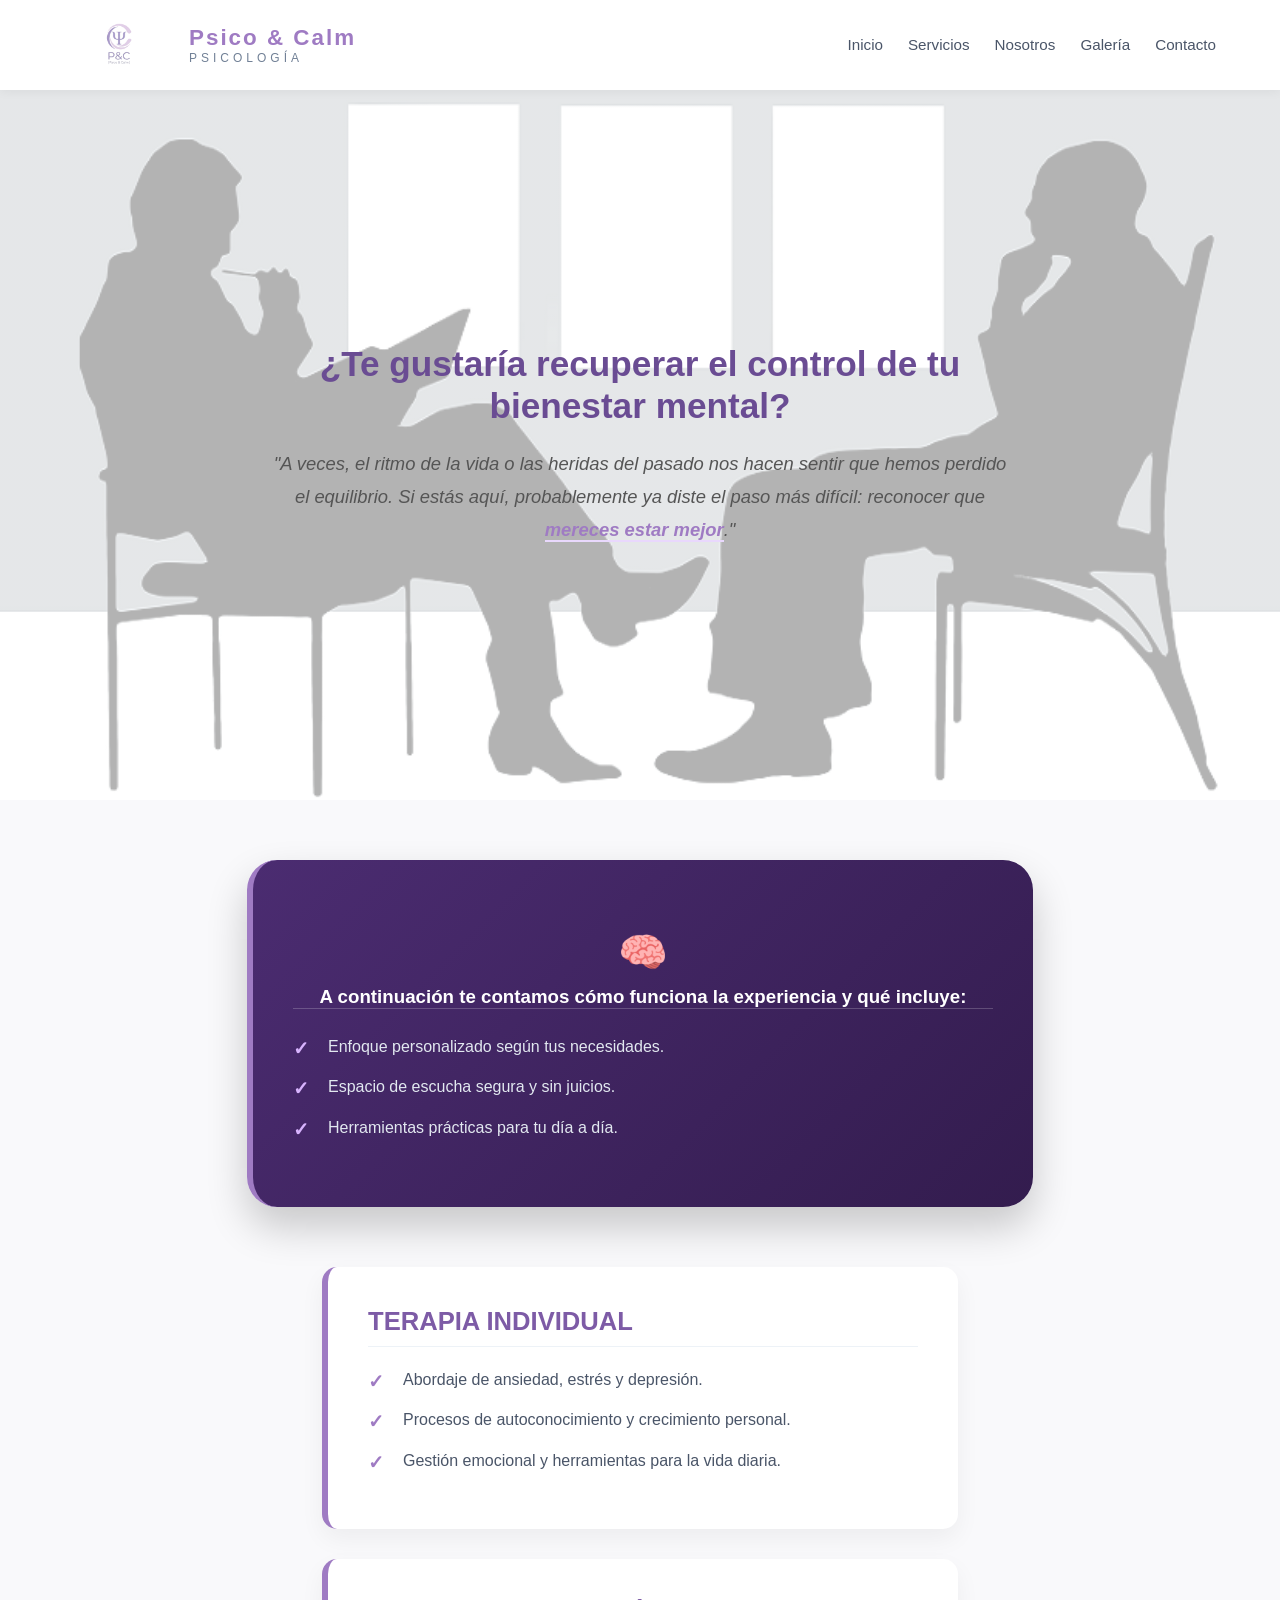
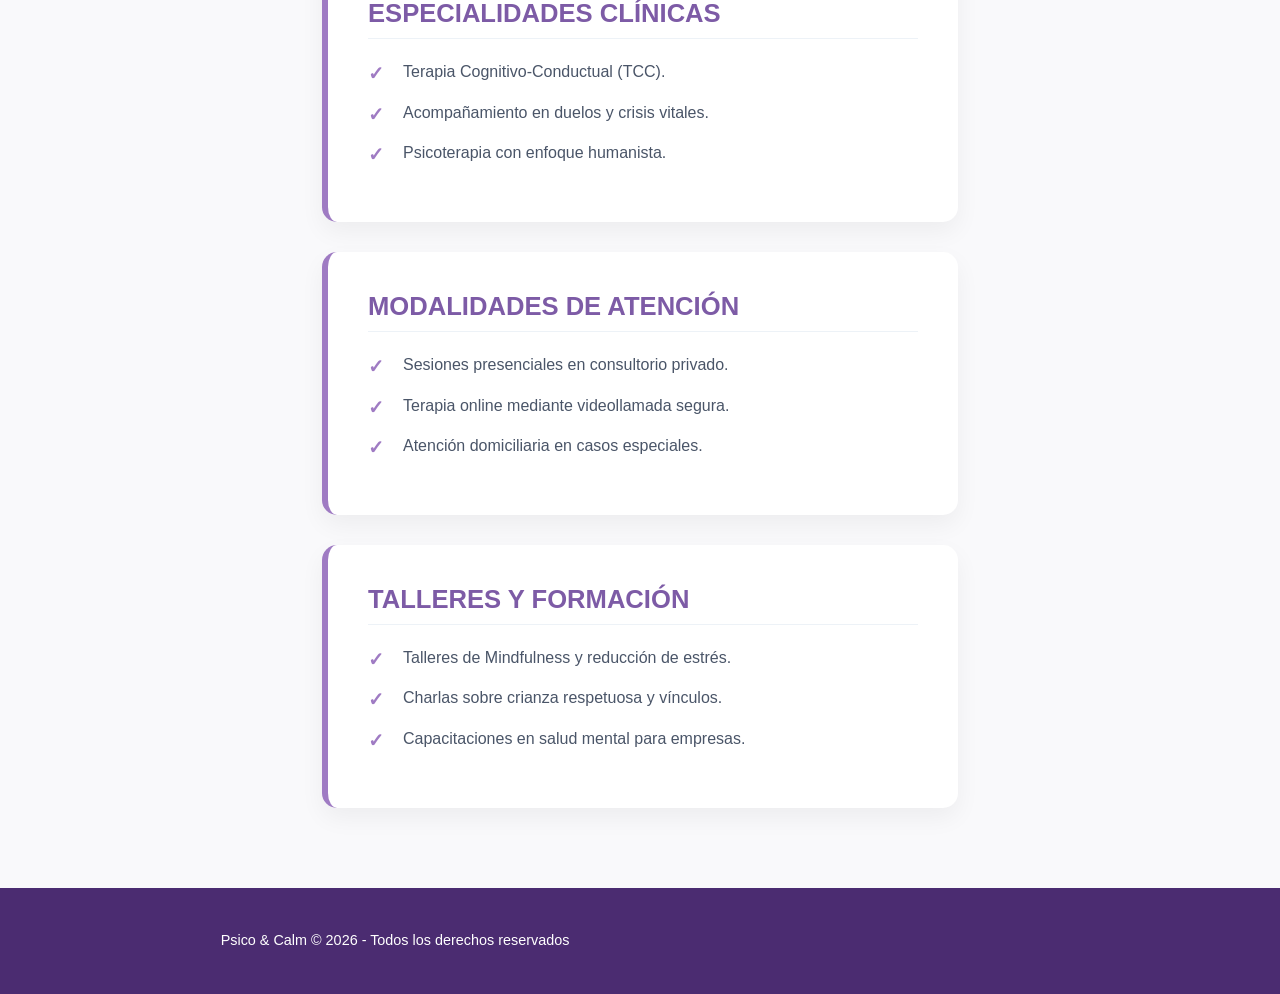
==== index.html @ 8753ea4b "first commit" ====
<!DOCTYPE html>
<html lang="es">
<head>
    <meta charset="UTF-8">
    <meta name="viewport" content="width=device-width, initial-scale=1.0">
    <title>Psico & Calm - Servicios de Psicología</title>
    <link rel="stylesheet" href="css/style.css">
</head>
<body>
    <header>
        <nav>
            <div class="logo">
                <a href="#inicio">
                    <img src="imagenes/logo.png" alt="Logo de Psicología" class="logo-img">
                </a>
                <div class="texto-logo">
                    <span class="nombre-logo">Psico & Calm</span>
                    <span class="especialidad">Psicología</span>
                </div>
            </div>

            <ul>
                <li><a href="#">Inicio</a></li>
                <li><a href="#">Servicios</a></li>
                <li><a href="#">Nosotros</a></li>
                <li><a href="#">Galería</a></li>
                <li><a href="#">Contacto</a></li>
            </ul>
        </nav>
    </header>

    <main>
        <section class="bienestar-mental">
            <h1>¿Te gustaría recuperar el control de tu bienestar mental?</h1>
            <p>"A veces, el ritmo de la vida o las heridas del pasado nos hacen sentir que hemos perdido el equilibrio. Si estás aquí, probablemente ya diste el paso más difícil: reconocer que <span class="resaltado">mereces estar mejor</span>."</p>
        </section>
        
        <article class="experiencia">
            <h3>A continuación te contamos cómo funciona la experiencia y qué incluye:</h3>
            <ul>
                <li>Enfoque personalizado según tus necesidades.</li>
                <li>Espacio de escucha segura y sin juicios.</li>
                <li>Herramientas prácticas para tu día a día.</li>
            </ul>
        </article>

        <article class="terapia-individual">
            <h2>TERAPIA INDIVIDUAL</h2>
            <ul>
                <li>Abordaje de ansiedad, estrés y depresión.</li>
                <li>Procesos de autoconocimiento y crecimiento personal.</li>
                <li>Gestión emocional y herramientas para la vida diaria.</li>
            </ul>
        </article>

        <article class="especialidades-clinicas">
            <h2>ESPECIALIDADES CLÍNICAS</h2>
            <ul>
                <li>Terapia Cognitivo-Conductual (TCC).</li>
                <li>Acompañamiento en duelos y crisis vitales.</li>
                <li>Psicoterapia con enfoque humanista.</li>
            </ul>
        </article>

        <article class="modalidades-atencion">
            <h2>MODALIDADES DE ATENCIÓN</h2>
            <ul>
                <li>Sesiones presenciales en consultorio privado.</li>
                <li>Terapia online mediante videollamada segura.</li>
                <li>Atención domiciliaria en casos especiales.</li>
            </ul>
        </article>

        <article class="talleres-formacion">
            <h2>TALLERES Y FORMACIÓN</h2>
            <ul>
                <li>Talleres de Mindfulness y reducción de estrés.</li>
                <li>Charlas sobre crianza respetuosa y vínculos.</li>
                <li>Capacitaciones en salud mental para empresas.</li>
            </ul>
        </article>
    </main>

    <footer>
        <p>Psico & Calm © 2026 - Todos los derechos reservados</p>
    </footer>
</body>
</html>
---- css/style.css ----
/* 1. ESTRUCTURA GLOBAL */
body {
    display: flex;
    flex-direction: column;
    min-height: 100vh;
    margin: 0;
    font-family: 'Segoe UI', Tahoma, Geneva, Verdana, sans-serif;
    background-color: #f9f9fb;
}

/* 2. HEADER Y NAVEGACIÓN */
header {
    background-color: #ffffff;
    padding: 10px 5%;
    position: sticky;
    top: 0;
    z-index: 1000;
    box-shadow: 0 2px 10px rgba(0,0,0,0.05);
}

nav {
    display: flex;
    justify-content: space-between;
    align-items: center;
    min-height: 70px;
}

.logo {
    display: flex;
    align-items: center;
    gap: 15px;
}

.logo-img {
    height: 60px;
    width: auto;
    transition: transform 0.3s ease;
}

.texto-logo {
    display: flex;
    flex-direction: column;
}

.nombre-logo {
    font-size: 1.4rem;
    letter-spacing: 2px;
    font-weight: bold;
    color: #9f7bc3;
}

.especialidad {
    font-size: 0.75rem;
    letter-spacing: 4px;
    text-transform: uppercase;
    color: #718096;
}

nav ul {
    list-style: none;
    display: flex;
    gap: 25px;
    margin: 0;
    padding: 0;
}

nav ul li a {
    text-decoration: none;
    color: #4a5568;
    font-weight: 500;
    font-size: 0.95rem;
    transition: color 0.3s;
}

nav ul li a:hover {
    color: #9f7bc3;
}

/* 3. CONTENIDO PRINCIPAL (MAIN) */
main {
    flex: 1;
}

h1 {
    color: #6a4c93;
    font-size: 2.2rem;
    text-align: center;
    line-height: 1.2;
    margin-bottom: 20px;
    max-width: 800px;
    margin-left: auto;
    margin-right: auto;
}

p {
    color: #555555;
    font-size: 1.15rem;
    line-height: 1.8;
    max-width: 750px;
    margin: 0 auto 30px;
    text-align: center;
    font-style: italic;
}

.resaltado {
    color: #9f7bc3;
    font-weight: 600;
    border-bottom: 2px solid #e9d8fd;
}

/* 4. BIENESTAR MENTAL */
.bienestar-mental {
    /* RUTA CORREGIDA: sale de css/ y entra a imagenes/ */
    background-image: linear-gradient(rgba(255, 255, 255, 0.7), rgba(255, 255, 255, 0.7)), url('../imagenes/psicologo.png');
    background-size: cover;
    background-position: center;
    min-height: 70vh;
    display: flex;
    flex-direction: column;
    justify-content: center;
    align-items: center;
    text-align: center;
    padding: 40px 20px;
}

/* 5. EL CARTEL - EXPERIENCIA */
.experiencia {
    background: linear-gradient(135deg, #4b2c71 0%, #331c4e 100%);
    color: #ffffff;
    border-radius: 30px;
    box-shadow: 0 20px 40px rgba(0, 0, 0, 0.2);
    padding: 50px 40px;
    max-width: 700px;
    margin: 60px auto;
    text-align: center;
    position: relative;
    overflow: hidden;
}

.experiencia h3 {
    color: #fff !important;
    border-bottom: 1px solid rgba(255,255,255,0.2) !important;
    margin-bottom: 25px;
}

.experiencia h3::before {
    content: '🧠';
    display: block;
    font-size: 2.5rem;
    margin-bottom: 10px;
}

.experiencia ul {
    list-style: none;
    padding: 0;
}

.experiencia li {
    color: #e2e8f0 !important;
    margin-bottom: 15px;
}

/* 6. TARJETAS DE ARTÍCULOS */
article {
    background-color: #ffffff;
    padding: 40px;
    margin: 30px auto;
    max-width: 550px;
    border-radius: 15px;
    border-left: 6px solid #9f7bc3;
    box-shadow: 0 10px 25px rgba(0, 0, 0, 0.05);
    transition: transform 0.3s ease;
}

article:hover {
    transform: translateY(-5px);
    box-shadow: 0 15px 35px rgba(159, 123, 195, 0.2);
}

article h2 {
    color: #7d5ba6;
    margin-top: 0;
    margin-bottom: 20px;
    font-size: 1.6rem;
    border-bottom: 1px solid #edf2f7;
    padding-bottom: 10px;
}

/* 7. LISTAS Y CHECKS */
article ul {
    list-style: none;
    padding: 0;
}

article li {
    position: relative;
    padding-left: 35px;
    margin-bottom: 15px;
    color: #4a5568;
    line-height: 1.6;
    text-align: left;
}

article li::before {
    content: '✓';
    position: absolute;
    left: 0;
    color: #9f7bc3;
    font-weight: bold;
    font-size: 1.2rem;
}

.experiencia li::before {
    color: #d8b4fe;
}

/* 8. ANIMACIONES */
@keyframes aparecerSuave {
    from {
        opacity: 0;
        transform: translateY(20px);
    }
    to {
        opacity: 1;
        transform: translateY(0);
    }
}

.bienestar-mental h1 { animation: aparecerSuave 1s ease-out forwards; }
.bienestar-mental p { opacity: 0; animation: aparecerSuave 1s ease-out 0.4s forwards; }

.experiencia li { opacity: 0; }
.experiencia li:nth-child(1) { animation: aparecerSuave 0.8s ease-out 0.8s forwards; }
.experiencia li:nth-child(2) { animation: aparecerSuave 0.8s ease-out 1.0s forwards; }
.experiencia li:nth-child(3) { animation: aparecerSuave 0.8s ease-out 1.2s forwards; }

/* 9. FOOTER */
footer {
    background-color: #4b2c71;
    color: #ffffff;
    text-align: center;
    padding: 40px 20px;
    margin-top: 50px;
}

footer p {
    color: white;
    font-size: 0.9rem;
    margin: 0;
    font-style: normal;
}
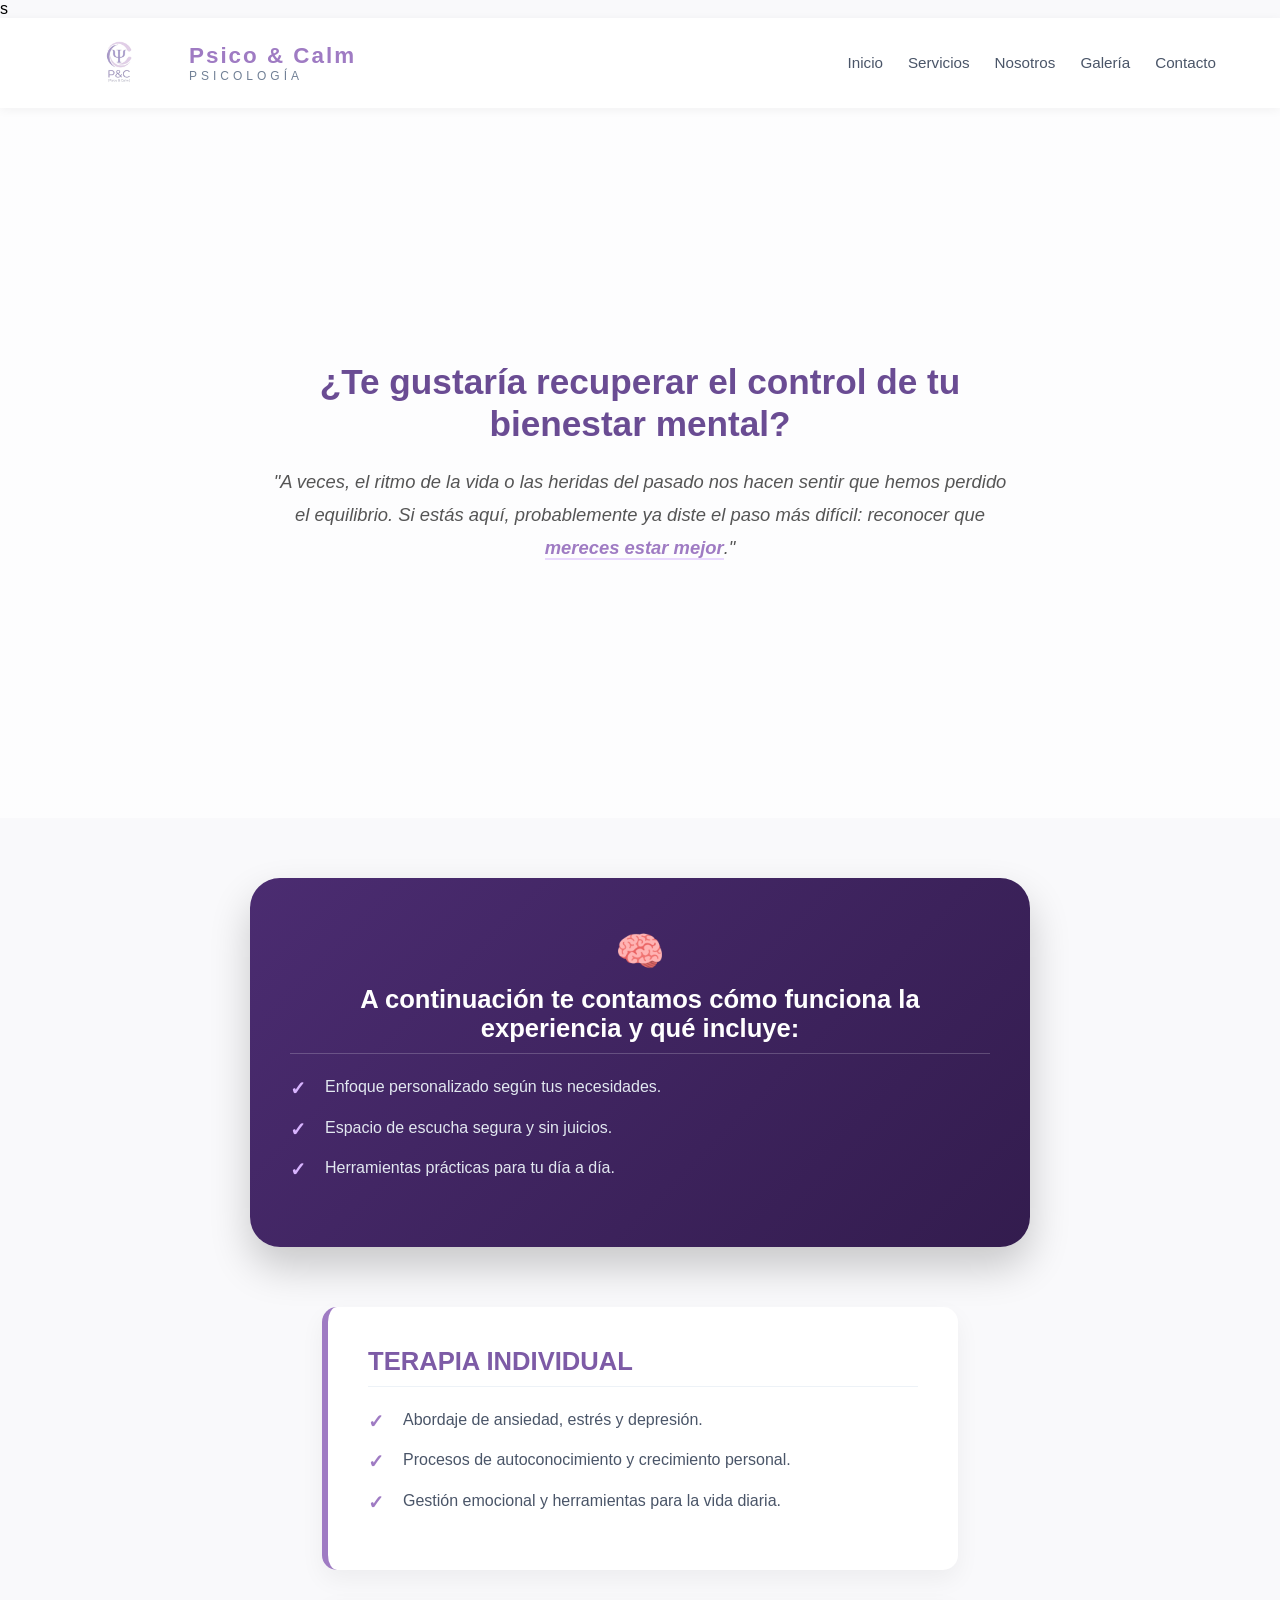
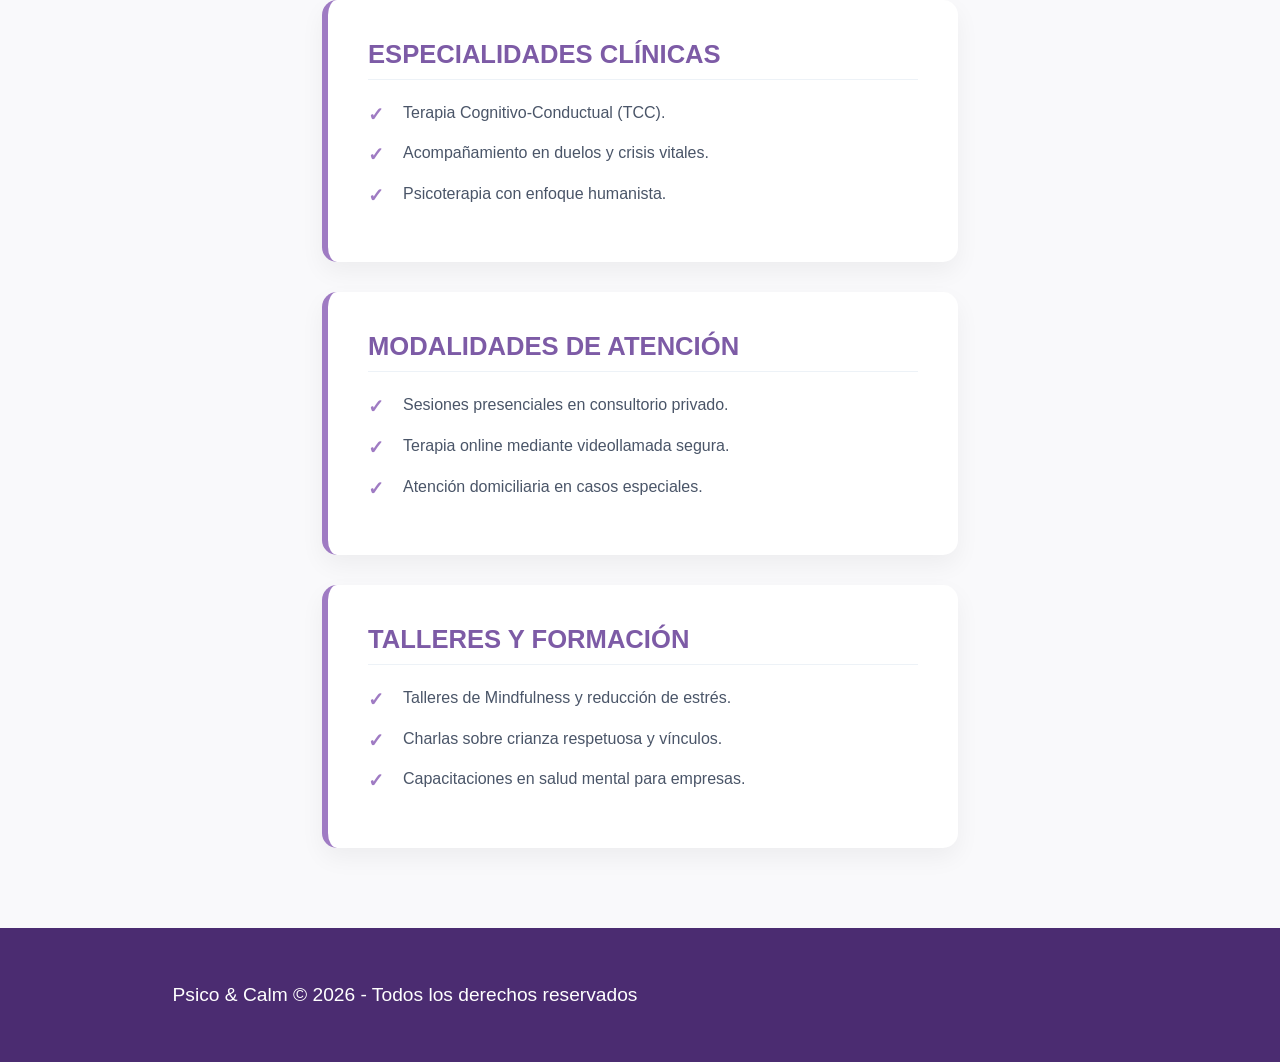
==== commit 7fb34bec: "Estructura de navegación y páginas de contacto y nosotros" ====
--- a/index.html
+++ b/index.html
@@ -4,7 +4,7 @@
     <meta charset="UTF-8">
     <meta name="viewport" content="width=device-width, initial-scale=1.0">
     <title>Psico & Calm - Servicios de Psicología</title>
-    <link rel="stylesheet" href="css/style.css">
+    <link rel="stylesheet" href="css/style.css">s
 </head>
 <body>
     <header>
@@ -20,11 +20,11 @@
             </div>
 
             <ul>
-                <li><a href="#">Inicio</a></li>
-                <li><a href="#">Servicios</a></li>
-                <li><a href="#">Nosotros</a></li>
-                <li><a href="#">Galería</a></li>
-                <li><a href="#">Contacto</a></li>
+                <li><a href="index.html">Inicio</a></li>
+                <li><a href="servicios.html">Servicios</a></li>
+                <li><a href="nosotros.html">Nosotros</a></li>
+                <li><a href="galería.html">Galería</a></li>
+                <li><a href="contacto.html">Contacto</a></li>
             </ul>
         </nav>
     </header>
--- a/css/style.css
+++ b/css/style.css
@@ -88,8 +88,6 @@
     line-height: 1.2;
     margin-bottom: 20px;
     max-width: 800px;
-    margin-left: auto;
-    margin-right: auto;
 }
 
 p {
@@ -110,8 +108,7 @@
 
 /* 4. BIENESTAR MENTAL */
 .bienestar-mental {
-    /* RUTA CORREGIDA: sale de css/ y entra a imagenes/ */
-    background-image: linear-gradient(rgba(255, 255, 255, 0.7), rgba(255, 255, 255, 0.7)), url('../imagenes/psicologo.png');
+    background-image: linear-gradient(rgba(255, 255, 255, 0.7), rgba(255, 255, 255, 0.7)), url('psicologo.png');
     background-size: cover;
     background-position: center;
     min-height: 70vh;
@@ -135,12 +132,12 @@
     text-align: center;
     position: relative;
     overflow: hidden;
+    border-left: none; /* Quitamos el borde lateral aquí */
 }
 
 .experiencia h3 {
     color: #fff !important;
     border-bottom: 1px solid rgba(255,255,255,0.2) !important;
-    margin-bottom: 25px;
 }
 
 .experiencia h3::before {
@@ -150,14 +147,8 @@
     margin-bottom: 10px;
 }
 
-.experiencia ul {
-    list-style: none;
-    padding: 0;
-}
-
 .experiencia li {
     color: #e2e8f0 !important;
-    margin-bottom: 15px;
 }
 
 /* 6. TARJETAS DE ARTÍCULOS */
@@ -177,7 +168,7 @@
     box-shadow: 0 15px 35px rgba(159, 123, 195, 0.2);
 }
 
-article h2 {
+article h2, article h3 {
     color: #7d5ba6;
     margin-top: 0;
     margin-bottom: 20px;
@@ -245,7 +236,69 @@
 
 footer p {
     color: white;
-    font-size: 0.9rem;
-    margin: 0;
+    font-size: 1.2rem;
+    margin: 10px; /* Se agregó la unidad 'px' y el ';' */
     font-style: normal;
+}
+/* 10. ESTILOS DE CONTACTO */
+.contacto-container {
+    padding: 60px 20px;
+    max-width: 600px;
+    margin: 0 auto;
+}
+
+.formulario-contacto {
+    background-color: #ffffff;
+    padding: 40px;
+    border-radius: 20px;
+    box-shadow: 0 10px 30px rgba(0, 0, 0, 0.05);
+    display: flex;
+    flex-direction: column;
+    gap: 20px;
+}
+
+.campo {
+    display: flex;
+    flex-direction: column;
+    gap: 8px;
+    text-align: left;
+}
+
+.campo label {
+    color: #6a4c93;
+    font-weight: 600;
+    font-size: 0.95rem;
+}
+
+.campo input, .campo textarea {
+    padding: 12px 15px;
+    border: 2px solid #edf2f7;
+    border-radius: 10px;
+    font-family: inherit;
+    font-size: 1rem;
+    transition: border-color 0.3s ease;
+}
+
+.campo input:focus, .campo textarea:focus {
+    outline: none;
+    border-color: #9f7bc3;
+    background-color: #fdfbff;
+}
+
+.btn-enviar {
+    background-color: #9f7bc3;
+    color: white;
+    padding: 15px;
+    border: none;
+    border-radius: 10px;
+    font-size: 1.1rem;
+    font-weight: bold;
+    cursor: pointer;
+    transition: background-color 0.3s ease, transform 0.2s ease;
+    margin-top: 10px;
+}
+
+.btn-enviar:hover {
+    background-color: #7d5ba6;
+    transform: translateY(-2px);
 }
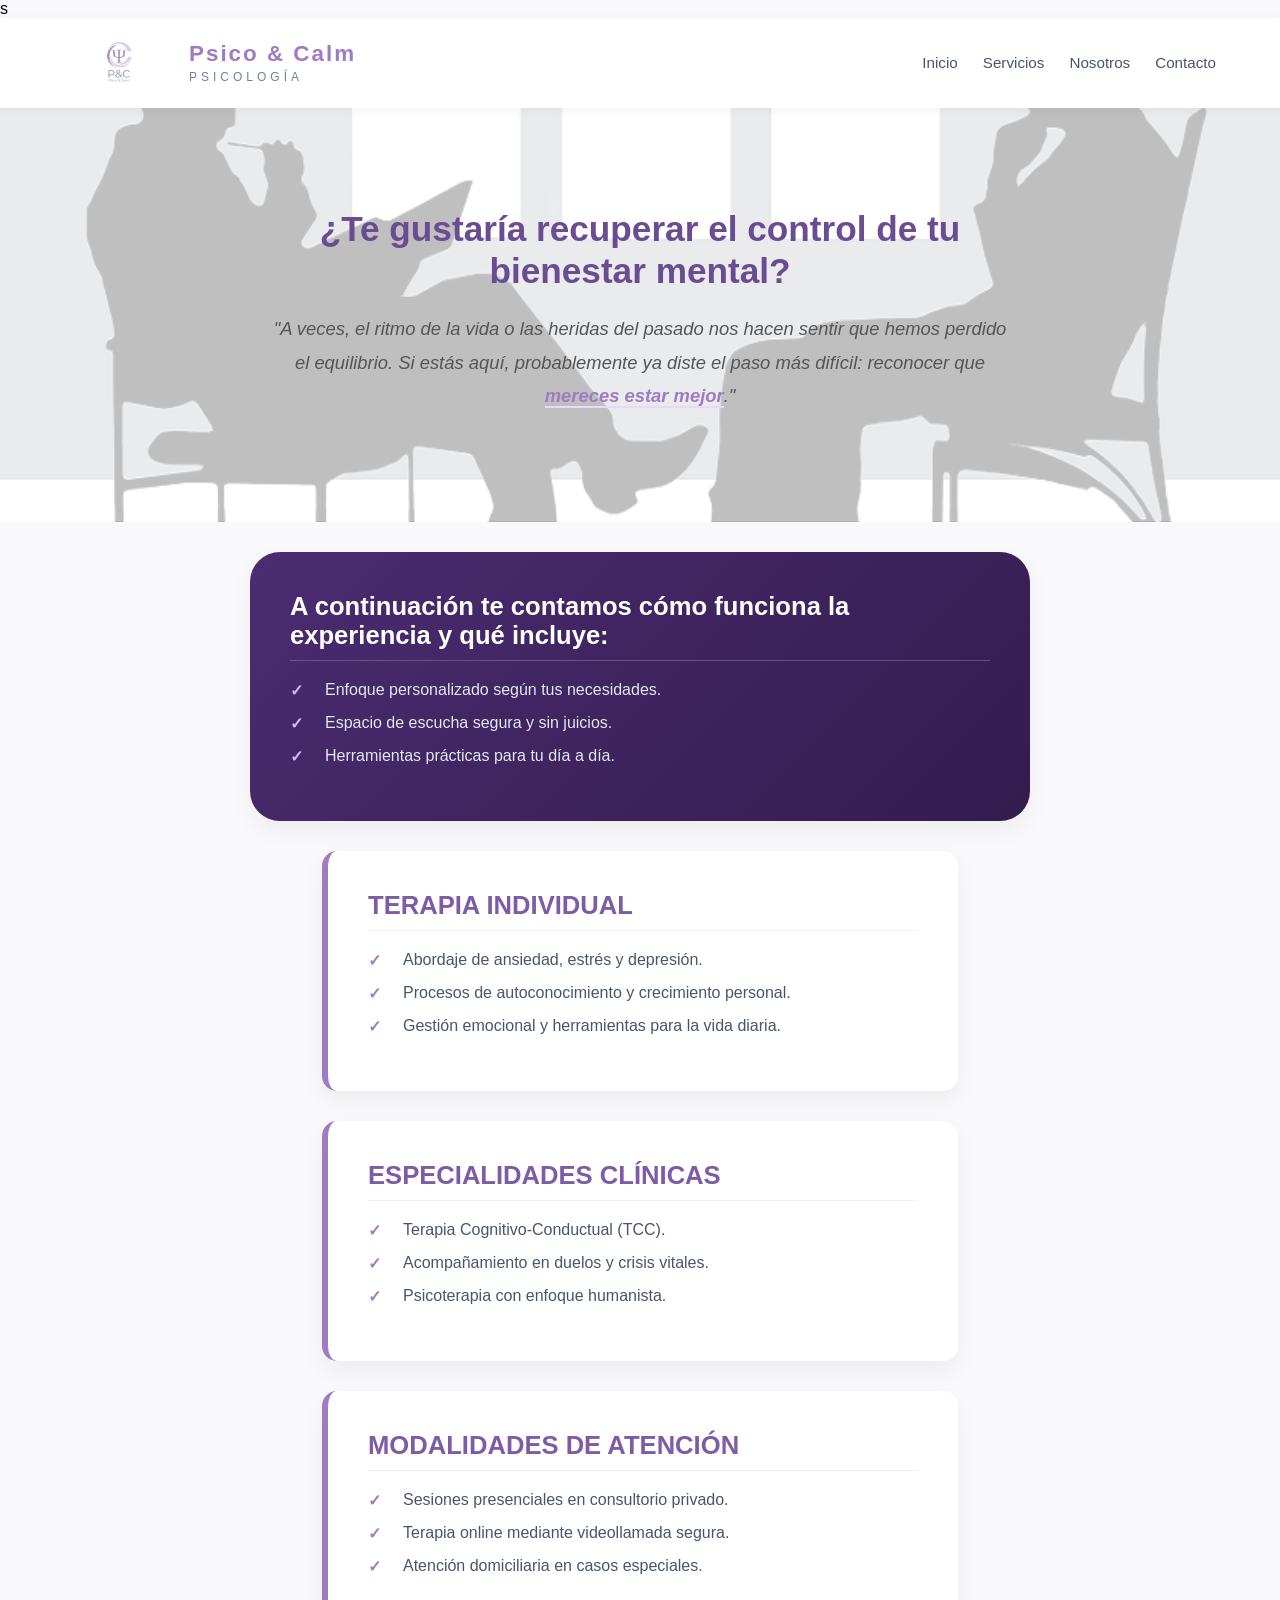
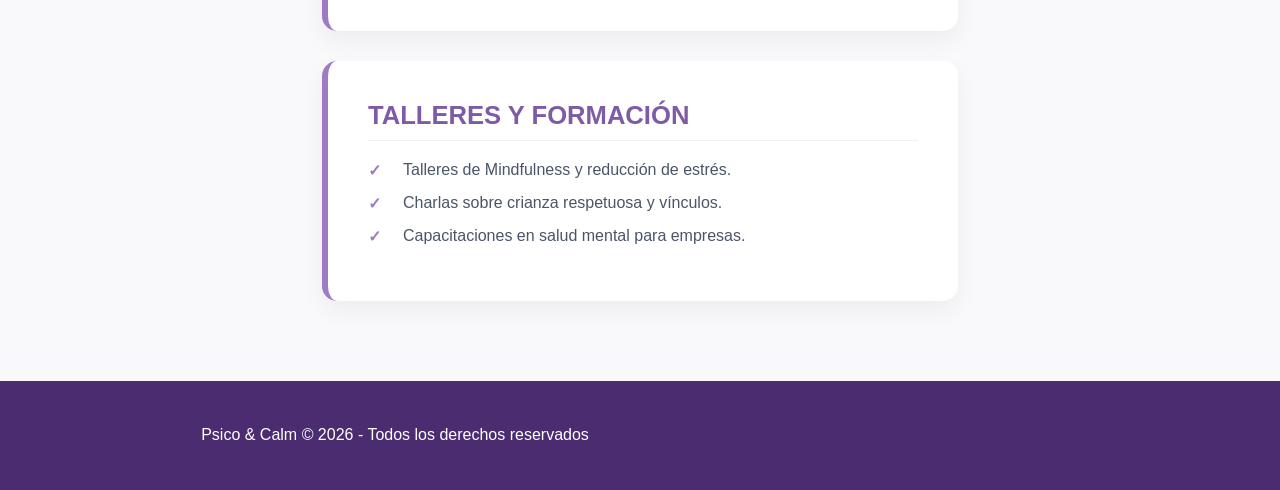
==== commit 2438b188: "docs: agregado README y finalización de páginas de servicios y nosotros" ====
--- a/index.html
+++ b/index.html
@@ -23,7 +23,6 @@
                 <li><a href="index.html">Inicio</a></li>
                 <li><a href="servicios.html">Servicios</a></li>
                 <li><a href="nosotros.html">Nosotros</a></li>
-                <li><a href="galería.html">Galería</a></li>
                 <li><a href="contacto.html">Contacto</a></li>
             </ul>
         </nav>
--- a/css/style.css
+++ b/css/style.css
@@ -37,16 +37,12 @@
     transition: transform 0.3s ease;
 }
 
-.texto-logo {
-    display: flex;
-    flex-direction: column;
-}
-
 .nombre-logo {
     font-size: 1.4rem;
     letter-spacing: 2px;
     font-weight: bold;
     color: #9f7bc3;
+    display: block;
 }
 
 .especialidad {
@@ -86,7 +82,7 @@
     font-size: 2.2rem;
     text-align: center;
     line-height: 1.2;
-    margin-bottom: 20px;
+    margin: 20px auto;
     max-width: 800px;
 }
 
@@ -97,7 +93,6 @@
     max-width: 750px;
     margin: 0 auto 30px;
     text-align: center;
-    font-style: italic;
 }
 
 .resaltado {
@@ -106,52 +101,21 @@
     border-bottom: 2px solid #e9d8fd;
 }
 
-/* 4. BIENESTAR MENTAL */
-.bienestar-mental {
-    background-image: linear-gradient(rgba(255, 255, 255, 0.7), rgba(255, 255, 255, 0.7)), url('psicologo.png');
+/* 4. SECCIÓN HERO (BIENESTAR MENTAL) */
+.bienestar-mental, .servicios-hero {
+    /* RUTA CORREGIDA: sale de css/ y entra a imagenes/ */
+    background-image: linear-gradient(rgba(255, 255, 255, 0.75), rgba(255, 255, 255, 0.75)), url('../imagenes/psicologo.png');
     background-size: cover;
     background-position: center;
-    min-height: 70vh;
-    display: flex;
-    flex-direction: column;
-    justify-content: center;
-    align-items: center;
-    text-align: center;
-    padding: 40px 20px;
-}
-
-/* 5. EL CARTEL - EXPERIENCIA */
-.experiencia {
-    background: linear-gradient(135deg, #4b2c71 0%, #331c4e 100%);
-    color: #ffffff;
-    border-radius: 30px;
-    box-shadow: 0 20px 40px rgba(0, 0, 0, 0.2);
-    padding: 50px 40px;
-    max-width: 700px;
-    margin: 60px auto;
-    text-align: center;
-    position: relative;
-    overflow: hidden;
-    border-left: none; /* Quitamos el borde lateral aquí */
-}
-
-.experiencia h3 {
-    color: #fff !important;
-    border-bottom: 1px solid rgba(255,255,255,0.2) !important;
-}
-
-.experiencia h3::before {
-    content: '🧠';
-    display: block;
-    font-size: 2.5rem;
-    margin-bottom: 10px;
-}
-
-.experiencia li {
-    color: #e2e8f0 !important;
-}
-
-/* 6. TARJETAS DE ARTÍCULOS */
+    padding: 80px 20px;
+    text-align: center;
+}
+
+.bienestar-mental p {
+    font-style: italic;
+}
+
+/* 5. TARJETAS DE ARTÍCULOS (GENERAL) */
 article {
     background-color: #ffffff;
     padding: 40px;
@@ -177,7 +141,7 @@
     padding-bottom: 10px;
 }
 
-/* 7. LISTAS Y CHECKS */
+/* 6. LISTAS CON CHECKS */
 article ul {
     list-style: none;
     padding: 0;
@@ -188,7 +152,6 @@
     padding-left: 35px;
     margin-bottom: 15px;
     color: #4a5568;
-    line-height: 1.6;
     text-align: left;
 }
 
@@ -198,49 +161,67 @@
     left: 0;
     color: #9f7bc3;
     font-weight: bold;
-    font-size: 1.2rem;
-}
-
-.experiencia li::before {
-    color: #d8b4fe;
-}
-
-/* 8. ANIMACIONES */
-@keyframes aparecerSuave {
-    from {
-        opacity: 0;
-        transform: translateY(20px);
-    }
-    to {
-        opacity: 1;
-        transform: translateY(0);
-    }
-}
-
-.bienestar-mental h1 { animation: aparecerSuave 1s ease-out forwards; }
-.bienestar-mental p { opacity: 0; animation: aparecerSuave 1s ease-out 0.4s forwards; }
-
-.experiencia li { opacity: 0; }
-.experiencia li:nth-child(1) { animation: aparecerSuave 0.8s ease-out 0.8s forwards; }
-.experiencia li:nth-child(2) { animation: aparecerSuave 0.8s ease-out 1.0s forwards; }
-.experiencia li:nth-child(3) { animation: aparecerSuave 0.8s ease-out 1.2s forwards; }
-
-/* 9. FOOTER */
-footer {
-    background-color: #4b2c71;
+}
+
+/* 7. SECCIÓN ESPECIAL (EXPERIENCIA / CARTEL) */
+.experiencia {
+    background: linear-gradient(135deg, #4b2c71 0%, #331c4e 100%);
     color: #ffffff;
-    text-align: center;
-    padding: 40px 20px;
-    margin-top: 50px;
-}
-
-footer p {
-    color: white;
-    font-size: 1.2rem;
-    margin: 10px; /* Se agregó la unidad 'px' y el ';' */
+    border-radius: 30px;
+    max-width: 700px;
+    border-left: none; /* Sin borde para el destacado */
+}
+
+.experiencia h3 {
+    color: #fff !important;
+    border-bottom-color: rgba(255,255,255,0.2) !important;
+}
+
+.experiencia li { color: #e2e8f0 !important; }
+.experiencia li::before { color: #d8b4fe !important; }
+
+/* 8. SERVICIOS (FLEXBOX DINÁMICO) */
+.contenedor-servicios {
+    display: flex;
+    flex-wrap: wrap;
+    justify-content: center;
+    gap: 30px;
+    padding: 60px 5%;
+    max-width: 1200px;
+    margin: 0 auto;
+}
+
+.tarjeta-servicio {
+    background-color: #ffffff;
+    flex: 1 1 300px; /* Crece y se achica, base de 300px */
+    max-width: 350px;
+    padding: 40px 30px;
+    border-radius: 20px;
+    border-left: none; /* Reseteamos estilo de article general */
+    border-bottom: 5px solid #9f7bc3;
+    text-align: center;
+    display: flex;
+    flex-direction: column;
+    align-items: center;
+}
+
+.tarjeta-servicio h3 {
+    border-bottom: none !important;
+    padding-bottom: 0 !important;
+}
+
+.tarjeta-servicio p {
+    font-size: 1rem;
     font-style: normal;
-}
-/* 10. ESTILOS DE CONTACTO */
+    margin-bottom: 0;
+}
+
+.icono-servicio {
+    font-size: 3rem;
+    margin-bottom: 15px;
+}
+
+/* 9. FORMULARIO DE CONTACTO */
 .contacto-container {
     padding: 60px 20px;
     max-width: 600px;
@@ -264,25 +245,18 @@
     text-align: left;
 }
 
-.campo label {
-    color: #6a4c93;
-    font-weight: 600;
-    font-size: 0.95rem;
-}
+.campo label { color: #6a4c93; font-weight: 600; }
 
 .campo input, .campo textarea {
-    padding: 12px 15px;
+    padding: 12px;
     border: 2px solid #edf2f7;
     border-radius: 10px;
     font-family: inherit;
-    font-size: 1rem;
-    transition: border-color 0.3s ease;
 }
 
 .campo input:focus, .campo textarea:focus {
     outline: none;
     border-color: #9f7bc3;
-    background-color: #fdfbff;
 }
 
 .btn-enviar {
@@ -291,14 +265,114 @@
     padding: 15px;
     border: none;
     border-radius: 10px;
-    font-size: 1.1rem;
     font-weight: bold;
     cursor: pointer;
-    transition: background-color 0.3s ease, transform 0.2s ease;
-    margin-top: 10px;
-}
-
-.btn-enviar:hover {
-    background-color: #7d5ba6;
-    transform: translateY(-2px);
-}+    transition: 0.3s;
+}
+
+.btn-enviar:hover { background-color: #7d5ba6; transform: translateY(-2px); }
+
+/* --- SECCIÓN NOSOTROS (SOBRE MÍ) --- */
+.sobre-mi-container {
+    display: flex;
+    flex-wrap: wrap;
+    align-items: center;
+    justify-content: center;
+    gap: 50px;
+    padding: 80px 10%;
+    max-width: 1200px;
+    margin: 0 auto;
+}
+
+.sobre-mi-foto img {
+    width: 100%;
+    max-width: 400px;
+    border-radius: 30px;
+    box-shadow: 20px 20px 0px #e9d8fd; /* Detalle decorativo violeta */
+}
+
+.sobre-mi-texto {
+    flex: 1;
+    min-width: 300px;
+    text-align: left;
+}
+
+.sobre-mi-texto h1 {
+    text-align: left;
+    margin-left: 0;
+}
+
+.formacion-badges {
+    display: flex;
+    gap: 10px;
+    flex-wrap: wrap;
+    margin-top: 20px;
+}
+
+.formacion-badges span {
+    background-color: #9f7bc3;
+    color: white;
+    padding: 5px 15px;
+    border-radius: 20px;
+    font-size: 0.85rem;
+    font-weight: 600;
+}
+
+/* --- SECCIÓN METODOLOGÍA --- */
+.metodologia {
+    background-color: #ffffff;
+    padding: 80px 10%;
+    text-align: center;
+}
+
+.metodologia h2 {
+    color: #6a4c93;
+    margin-bottom: 40px;
+    font-size: 2rem;
+}
+
+.metodologia-grid {
+    display: flex;
+    flex-wrap: wrap;
+    gap: 30px;
+    justify-content: center;
+}
+
+.metodo-item {
+    background-color: #f9f9fb;
+    padding: 30px;
+    border-radius: 20px;
+    flex: 1 1 250px;
+    max-width: 350px;
+    transition: 0.3s;
+}
+
+.metodo-item:hover {
+    background-color: #f3eff9;
+}
+
+.metodo-item h3 {
+    color: #9f7bc3;
+    margin-bottom: 15px;
+    border: none !important; /* Limpieza de bordes previos */
+}
+
+/* 10. ANIMACIONES */
+@keyframes aparecer {
+    from { opacity: 0; transform: translateY(20px); }
+    to { opacity: 1; transform: translateY(0); }
+}
+
+.bienestar-mental h1 { animation: aparecer 1s forwards; }
+.bienestar-mental p { opacity: 0; animation: aparecer 1s 0.4s forwards; }
+
+/* 11. FOOTER */
+footer {
+    background-color: #4b2c71;
+    color: #ffffff;
+    text-align: center;
+    padding: 40px 20px;
+    margin-top: 50px;
+}
+
+footer p { color: white; margin: 0; font-size: 1rem; }
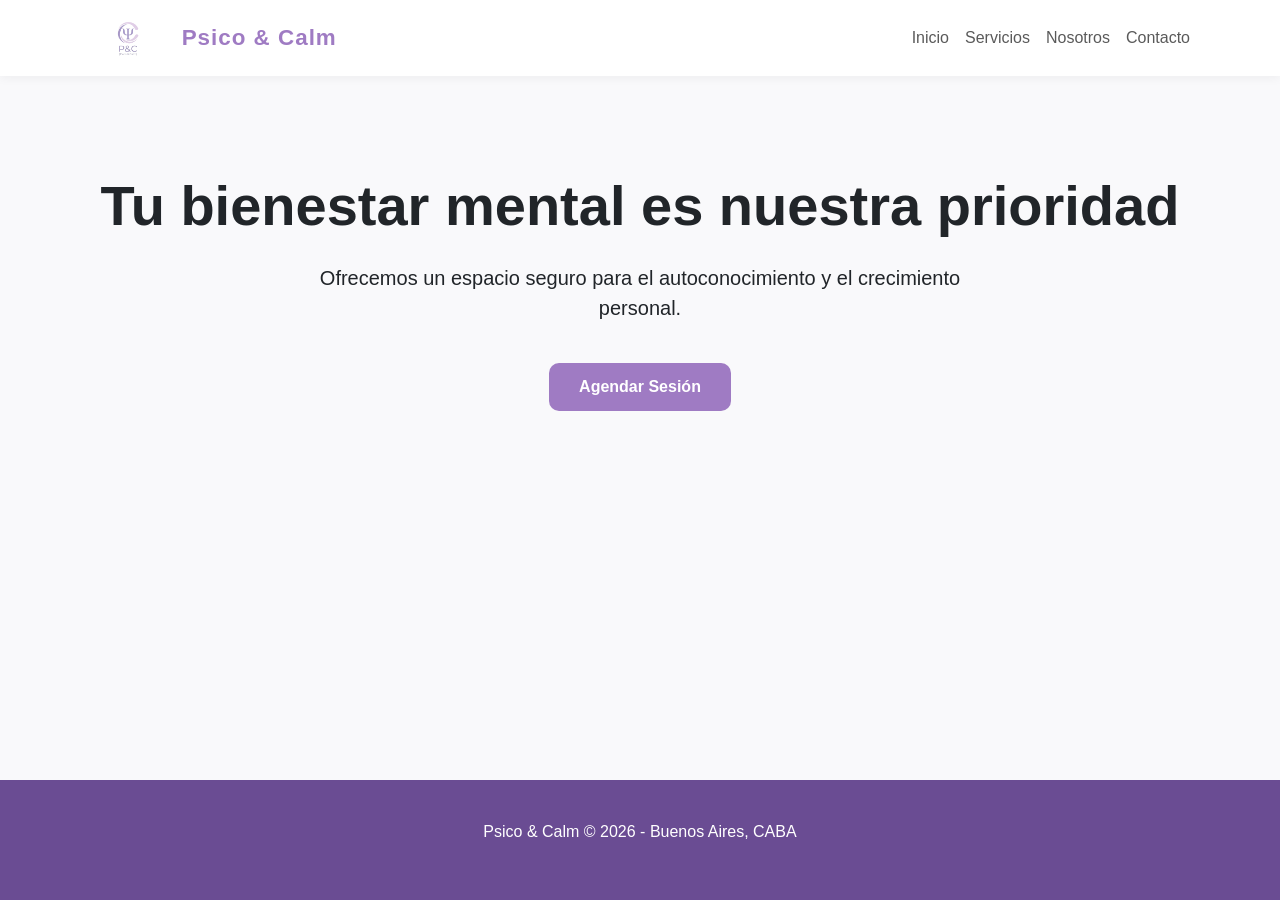
==== commit ce3de76f: "implementacion de Bootstrap Grid y paginas de Nosotros y Servicios" ====
--- a/index.html
+++ b/index.html
@@ -3,85 +3,47 @@
 <head>
     <meta charset="UTF-8">
     <meta name="viewport" content="width=device-width, initial-scale=1.0">
-    <title>Psico & Calm - Servicios de Psicología</title>
-    <link rel="stylesheet" href="css/style.css">s
+    <title>Psico & Calm | Inicio</title>
+    <link href="https://cdn.jsdelivr.net/npm/bootstrap@5.3.3/dist/css/bootstrap.min.css" rel="stylesheet">
+    <link rel="stylesheet" href="css/style.css">
 </head>
 <body>
     <header>
-        <nav>
-            <div class="logo">
-                <a href="#inicio">
-                    <img src="imagenes/logo.png" alt="Logo de Psicología" class="logo-img">
+        <nav class="navbar navbar-expand-lg navbar-light bg-white sticky-top">
+            <div class="container">
+                <a class="navbar-brand d-flex align-items-center" href="index.html">
+                    <img src="imagenes/logo.png" alt="Logo Psico & Calm" height="50" class="me-2">
+                    <span class="nombre-logo">Psico & Calm</span>
                 </a>
-                <div class="texto-logo">
-                    <span class="nombre-logo">Psico & Calm</span>
-                    <span class="especialidad">Psicología</span>
+                <button class="navbar-toggler" type="button" data-bs-toggle="collapse" data-bs-target="#navbarNav">
+                    <span class="navbar-toggler-icon"></span>
+                </button>
+                <div class="collapse navbar-collapse" id="navbarNav">
+                    <ul class="navbar-nav ms-auto text-center">
+                        <li class="nav-item"><a class="nav-link" href="index.html">Inicio</a></li>
+                        <li class="nav-item"><a class="nav-link" href="servicios.html">Servicios</a></li>
+                        <li class="nav-item"><a class="nav-link" href="nosotros.html">Nosotros</a></li>
+                        <li class="nav-item"><a class="nav-link" href="contacto.html">Contacto</a></li>
+                    </ul>
                 </div>
             </div>
-
-            <ul>
-                <li><a href="index.html">Inicio</a></li>
-                <li><a href="servicios.html">Servicios</a></li>
-                <li><a href="nosotros.html">Nosotros</a></li>
-                <li><a href="contacto.html">Contacto</a></li>
-            </ul>
         </nav>
     </header>
 
-    <main>
-        <section class="bienestar-mental">
-            <h1>¿Te gustaría recuperar el control de tu bienestar mental?</h1>
-            <p>"A veces, el ritmo de la vida o las heridas del pasado nos hacen sentir que hemos perdido el equilibrio. Si estás aquí, probablemente ya diste el paso más difícil: reconocer que <span class="resaltado">mereces estar mejor</span>."</p>
-        </section>
-        
-        <article class="experiencia">
-            <h3>A continuación te contamos cómo funciona la experiencia y qué incluye:</h3>
-            <ul>
-                <li>Enfoque personalizado según tus necesidades.</li>
-                <li>Espacio de escucha segura y sin juicios.</li>
-                <li>Herramientas prácticas para tu día a día.</li>
-            </ul>
-        </article>
-
-        <article class="terapia-individual">
-            <h2>TERAPIA INDIVIDUAL</h2>
-            <ul>
-                <li>Abordaje de ansiedad, estrés y depresión.</li>
-                <li>Procesos de autoconocimiento y crecimiento personal.</li>
-                <li>Gestión emocional y herramientas para la vida diaria.</li>
-            </ul>
-        </article>
-
-        <article class="especialidades-clinicas">
-            <h2>ESPECIALIDADES CLÍNICAS</h2>
-            <ul>
-                <li>Terapia Cognitivo-Conductual (TCC).</li>
-                <li>Acompañamiento en duelos y crisis vitales.</li>
-                <li>Psicoterapia con enfoque humanista.</li>
-            </ul>
-        </article>
-
-        <article class="modalidades-atencion">
-            <h2>MODALIDADES DE ATENCIÓN</h2>
-            <ul>
-                <li>Sesiones presenciales en consultorio privado.</li>
-                <li>Terapia online mediante videollamada segura.</li>
-                <li>Atención domiciliaria en casos especiales.</li>
-            </ul>
-        </article>
-
-        <article class="talleres-formacion">
-            <h2>TALLERES Y FORMACIÓN</h2>
-            <ul>
-                <li>Talleres de Mindfulness y reducción de estrés.</li>
-                <li>Charlas sobre crianza respetuosa y vínculos.</li>
-                <li>Capacitaciones en salud mental para empresas.</li>
-            </ul>
-        </article>
+    <main class="container my-5 py-5 text-center">
+        <h1 class="display-4 fw-bold text-violeta">Tu bienestar mental es nuestra prioridad</h1>
+        <p class="lead mt-4 mx-auto" style="max-width: 700px;">
+            Ofrecemos un espacio seguro para el autoconocimiento y el crecimiento personal.
+        </p>
+        <a href="contacto.html" class="btn btn-violeta mt-4">Agendar Sesión</a>
     </main>
 
     <footer>
-        <p>Psico & Calm © 2026 - Todos los derechos reservados</p>
+        <div class="container">
+            <p>Psico & Calm © 2026 - Buenos Aires, CABA</p>
+        </div>
     </footer>
+
+    <script src="https://cdn.jsdelivr.net/npm/bootstrap@5.3.3/dist/js/bootstrap.bundle.min.js"></script>
 </body>
 </html>
--- a/css/style.css
+++ b/css/style.css
@@ -1,378 +1,74 @@
-/* 1. ESTRUCTURA GLOBAL */
+/* --- 1. VARIABLES Y CONFIGURACIÓN GLOBAL --- */
+:root {
+    --violeta-principal: #9f7bc3;
+    --violeta-oscuro: #6a4c93;
+    --gris-suave: #f9f9fb;
+}
+
 body {
+    font-family: 'Segoe UI', Tahoma, Geneva, Verdana, sans-serif;
+    background-color: var(--gris-suave);
+    overflow-x: hidden; /* Evita el desplazamiento horizontal  */
     display: flex;
     flex-direction: column;
     min-height: 100vh;
-    margin: 0;
-    font-family: 'Segoe UI', Tahoma, Geneva, Verdana, sans-serif;
-    background-color: #f9f9fb;
 }
 
-/* 2. HEADER Y NAVEGACIÓN */
-header {
-    background-color: #ffffff;
-    padding: 10px 5%;
-    position: sticky;
-    top: 0;
-    z-index: 1000;
+main { flex: 1; }
+
+/* --- 2. HEADER Y NAVEGACIÓN --- */
+.navbar {
     box-shadow: 0 2px 10px rgba(0,0,0,0.05);
-}
-
-nav {
-    display: flex;
-    justify-content: space-between;
-    align-items: center;
-    min-height: 70px;
-}
-
-.logo {
-    display: flex;
-    align-items: center;
-    gap: 15px;
-}
-
-.logo-img {
-    height: 60px;
-    width: auto;
-    transition: transform 0.3s ease;
 }
 
 .nombre-logo {
     font-size: 1.4rem;
-    letter-spacing: 2px;
     font-weight: bold;
-    color: #9f7bc3;
-    display: block;
+    color: var(--violeta-principal);
+    letter-spacing: 1px;
 }
 
-.especialidad {
-    font-size: 0.75rem;
-    letter-spacing: 4px;
-    text-transform: uppercase;
-    color: #718096;
-}
-
-nav ul {
-    list-style: none;
-    display: flex;
-    gap: 25px;
-    margin: 0;
-    padding: 0;
-}
-
-nav ul li a {
-    text-decoration: none;
-    color: #4a5568;
-    font-weight: 500;
-    font-size: 0.95rem;
-    transition: color 0.3s;
-}
-
-nav ul li a:hover {
-    color: #9f7bc3;
-}
-
-/* 3. CONTENIDO PRINCIPAL (MAIN) */
-main {
-    flex: 1;
-}
-
-h1 {
-    color: #6a4c93;
-    font-size: 2.2rem;
-    text-align: center;
-    line-height: 1.2;
-    margin: 20px auto;
-    max-width: 800px;
-}
-
-p {
-    color: #555555;
-    font-size: 1.15rem;
-    line-height: 1.8;
-    max-width: 750px;
-    margin: 0 auto 30px;
+/* --- 3. COMPONENTES PERSONALIZADOS --- */
+.tarjeta-servicio {
+    background: #ffffff;
+    padding: 30px;
+    border-radius: 20px;
+    border-bottom: 5px solid var(--violeta-principal);
+    box-shadow: 0 10px 25px rgba(0,0,0,0.05);
+    transition: transform 0.3s ease;
     text-align: center;
 }
 
-.resaltado {
-    color: #9f7bc3;
-    font-weight: 600;
-    border-bottom: 2px solid #e9d8fd;
+.tarjeta-servicio:hover {
+    transform: translateY(-10px); /* Efecto visual avanzado  */
 }
 
-/* 4. SECCIÓN HERO (BIENESTAR MENTAL) */
-.bienestar-mental, .servicios-hero {
-    /* RUTA CORREGIDA: sale de css/ y entra a imagenes/ */
-    background-image: linear-gradient(rgba(255, 255, 255, 0.75), rgba(255, 255, 255, 0.75)), url('../imagenes/psicologo.png');
-    background-size: cover;
-    background-position: center;
-    padding: 80px 20px;
-    text-align: center;
+.icono-servicio { font-size: 3rem; margin-bottom: 15px; }
+
+/* --- 4. FORMULARIO --- */
+.form-control:focus {
+    border-color: var(--violeta-principal);
+    box-shadow: 0 0 0 0.25rem rgba(159, 123, 195, 0.25);
 }
 
-.bienestar-mental p {
-    font-style: italic;
-}
-
-/* 5. TARJETAS DE ARTÍCULOS (GENERAL) */
-article {
-    background-color: #ffffff;
-    padding: 40px;
-    margin: 30px auto;
-    max-width: 550px;
-    border-radius: 15px;
-    border-left: 6px solid #9f7bc3;
-    box-shadow: 0 10px 25px rgba(0, 0, 0, 0.05);
-    transition: transform 0.3s ease;
-}
-
-article:hover {
-    transform: translateY(-5px);
-    box-shadow: 0 15px 35px rgba(159, 123, 195, 0.2);
-}
-
-article h2, article h3 {
-    color: #7d5ba6;
-    margin-top: 0;
-    margin-bottom: 20px;
-    font-size: 1.6rem;
-    border-bottom: 1px solid #edf2f7;
-    padding-bottom: 10px;
-}
-
-/* 6. LISTAS CON CHECKS */
-article ul {
-    list-style: none;
-    padding: 0;
-}
-
-article li {
-    position: relative;
-    padding-left: 35px;
-    margin-bottom: 15px;
-    color: #4a5568;
-    text-align: left;
-}
-
-article li::before {
-    content: '✓';
-    position: absolute;
-    left: 0;
-    color: #9f7bc3;
+.btn-violeta {
+    background-color: var(--violeta-principal);
+    color: white;
+    border: none;
+    padding: 12px 30px;
+    border-radius: 10px;
     font-weight: bold;
 }
 
-/* 7. SECCIÓN ESPECIAL (EXPERIENCIA / CARTEL) */
-.experiencia {
-    background: linear-gradient(135deg, #4b2c71 0%, #331c4e 100%);
-    color: #ffffff;
-    border-radius: 30px;
-    max-width: 700px;
-    border-left: none; /* Sin borde para el destacado */
+.btn-violeta:hover {
+    background-color: var(--violeta-oscuro);
+    color: white;
 }
 
-.experiencia h3 {
-    color: #fff !important;
-    border-bottom-color: rgba(255,255,255,0.2) !important;
-}
-
-.experiencia li { color: #e2e8f0 !important; }
-.experiencia li::before { color: #d8b4fe !important; }
-
-/* 8. SERVICIOS (FLEXBOX DINÁMICO) */
-.contenedor-servicios {
-    display: flex;
-    flex-wrap: wrap;
-    justify-content: center;
-    gap: 30px;
-    padding: 60px 5%;
-    max-width: 1200px;
-    margin: 0 auto;
-}
-
-.tarjeta-servicio {
-    background-color: #ffffff;
-    flex: 1 1 300px; /* Crece y se achica, base de 300px */
-    max-width: 350px;
-    padding: 40px 30px;
-    border-radius: 20px;
-    border-left: none; /* Reseteamos estilo de article general */
-    border-bottom: 5px solid #9f7bc3;
+/* --- 5. FOOTER --- */
+footer {
+    background-color: var(--violeta-oscuro);
+    color: white;
     text-align: center;
-    display: flex;
-    flex-direction: column;
-    align-items: center;
-}
-
-.tarjeta-servicio h3 {
-    border-bottom: none !important;
-    padding-bottom: 0 !important;
-}
-
-.tarjeta-servicio p {
-    font-size: 1rem;
-    font-style: normal;
-    margin-bottom: 0;
-}
-
-.icono-servicio {
-    font-size: 3rem;
-    margin-bottom: 15px;
-}
-
-/* 9. FORMULARIO DE CONTACTO */
-.contacto-container {
-    padding: 60px 20px;
-    max-width: 600px;
-    margin: 0 auto;
-}
-
-.formulario-contacto {
-    background-color: #ffffff;
-    padding: 40px;
-    border-radius: 20px;
-    box-shadow: 0 10px 30px rgba(0, 0, 0, 0.05);
-    display: flex;
-    flex-direction: column;
-    gap: 20px;
-}
-
-.campo {
-    display: flex;
-    flex-direction: column;
-    gap: 8px;
-    text-align: left;
-}
-
-.campo label { color: #6a4c93; font-weight: 600; }
-
-.campo input, .campo textarea {
-    padding: 12px;
-    border: 2px solid #edf2f7;
-    border-radius: 10px;
-    font-family: inherit;
-}
-
-.campo input:focus, .campo textarea:focus {
-    outline: none;
-    border-color: #9f7bc3;
-}
-
-.btn-enviar {
-    background-color: #9f7bc3;
-    color: white;
-    padding: 15px;
-    border: none;
-    border-radius: 10px;
-    font-weight: bold;
-    cursor: pointer;
-    transition: 0.3s;
-}
-
-.btn-enviar:hover { background-color: #7d5ba6; transform: translateY(-2px); }
-
-/* --- SECCIÓN NOSOTROS (SOBRE MÍ) --- */
-.sobre-mi-container {
-    display: flex;
-    flex-wrap: wrap;
-    align-items: center;
-    justify-content: center;
-    gap: 50px;
-    padding: 80px 10%;
-    max-width: 1200px;
-    margin: 0 auto;
-}
-
-.sobre-mi-foto img {
-    width: 100%;
-    max-width: 400px;
-    border-radius: 30px;
-    box-shadow: 20px 20px 0px #e9d8fd; /* Detalle decorativo violeta */
-}
-
-.sobre-mi-texto {
-    flex: 1;
-    min-width: 300px;
-    text-align: left;
-}
-
-.sobre-mi-texto h1 {
-    text-align: left;
-    margin-left: 0;
-}
-
-.formacion-badges {
-    display: flex;
-    gap: 10px;
-    flex-wrap: wrap;
-    margin-top: 20px;
-}
-
-.formacion-badges span {
-    background-color: #9f7bc3;
-    color: white;
-    padding: 5px 15px;
-    border-radius: 20px;
-    font-size: 0.85rem;
-    font-weight: 600;
-}
-
-/* --- SECCIÓN METODOLOGÍA --- */
-.metodologia {
-    background-color: #ffffff;
-    padding: 80px 10%;
-    text-align: center;
-}
-
-.metodologia h2 {
-    color: #6a4c93;
-    margin-bottom: 40px;
-    font-size: 2rem;
-}
-
-.metodologia-grid {
-    display: flex;
-    flex-wrap: wrap;
-    gap: 30px;
-    justify-content: center;
-}
-
-.metodo-item {
-    background-color: #f9f9fb;
-    padding: 30px;
-    border-radius: 20px;
-    flex: 1 1 250px;
-    max-width: 350px;
-    transition: 0.3s;
-}
-
-.metodo-item:hover {
-    background-color: #f3eff9;
-}
-
-.metodo-item h3 {
-    color: #9f7bc3;
-    margin-bottom: 15px;
-    border: none !important; /* Limpieza de bordes previos */
-}
-
-/* 10. ANIMACIONES */
-@keyframes aparecer {
-    from { opacity: 0; transform: translateY(20px); }
-    to { opacity: 1; transform: translateY(0); }
-}
-
-.bienestar-mental h1 { animation: aparecer 1s forwards; }
-.bienestar-mental p { opacity: 0; animation: aparecer 1s 0.4s forwards; }
-
-/* 11. FOOTER */
-footer {
-    background-color: #4b2c71;
-    color: #ffffff;
-    text-align: center;
-    padding: 40px 20px;
-    margin-top: 50px;
-}
-
-footer p { color: white; margin: 0; font-size: 1rem; }
+    padding: 40px 0;
+}
